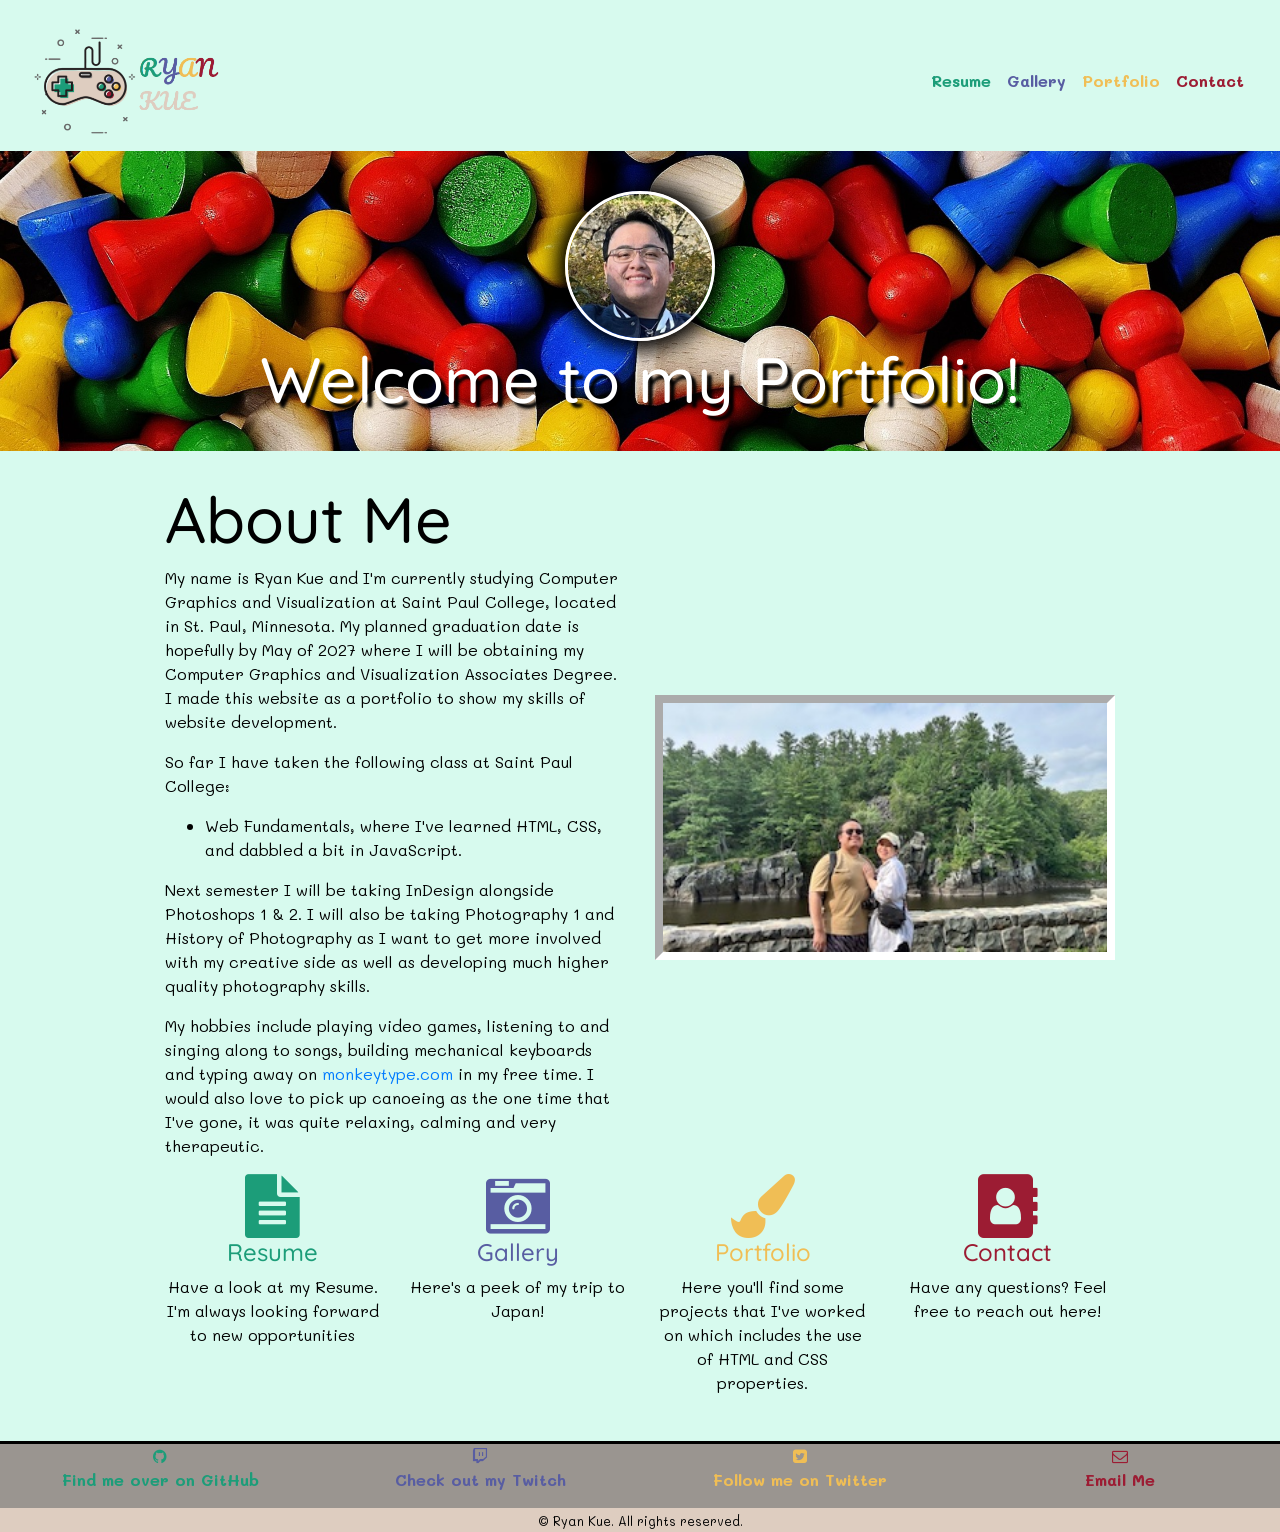
==== index.html @ 9b6f810a "Add files via upload" ====
<!DOCTYPE html>
<html lang="en">
<head>
	<meta charset="utf-8">
	<meta name="viewport" content="width=device-width, initial-scale=1, minimum-scale=1" />
	<title>Ryan Kue::Home</title>
	<meta name="description" content="This is the home page of Ryan's Portfolio.">
	<link rel="stylesheet" href="https://cdnjs.cloudflare.com/ajax/libs/font-awesome/4.7.0/css/font-awesome.min.css">
	<link rel="stylesheet" href="https://cdn.jsdelivr.net/npm/bootstrap@4.6.1/dist/css/bootstrap.min.css">

	<link rel="stylesheet" href="style.css">
</head>
<!-- Body  --> 
<body>
	<header>
		<a href="index.html" class="button1"><img src="images/logo.png" alt="logo" height="232" width="394" class="img-fluid logo"></a>
	</header>
	<!-- Navigation -->
	<nav>
		<ul>
			<li><a href="resume.html" class="button1">Resume</a></li>
			<li><a href="gallery.html" class="button2">Gallery</a></li>
  			<li><a href="portfolio.html" class="button3">Portfolio</a></li>
  			<li><a href="contact.html" class="button4">Contact</a></li>
  		</ul>
	</nav>
	<div class= "container-fluid home-hero">
		<div class="row">
			<div class="col-sm-12 self-portrait">
				<img src="images/self-portrait.jpg" alt="logo" height="352" width="359" class="home-portrait">
			</div>
		</div>
		<div class="row">
			<div class="col-sm-12">
				<h1>Welcome to my Portfolio!</h1>
			</div>
		</div>
	</div>
	<!-- Main Section -->
	<main>
		<div class="container-fluid">
			<div class="row">
				<div class="col-sm-6">
					<h1>About Me</h1>
					<p>My name is Ryan Kue and I'm currently studying Computer Graphics and Visualization at Saint Paul College, located in St. Paul, Minnesota. My planned graduation date is hopefully by May of 2027 where I will be obtaining my Computer Graphics and Visualization Associates Degree. I made this website as a portfolio to show my skills of website development.</p>
					<p>So far I have taken the following class at Saint Paul College:</p>
					<ul>
						<li>Web Fundamentals, where I've learned HTML, CSS, and dabbled a bit in JavaScript.</li>
					</ul>
					<p>Next semester I will be taking InDesign alongside Photoshops 1 & 2. I will also be taking Photography 1 and History of Photography as I want to get more involved with my creative side as well as developing much higher quality photography skills.</p>
					<p>My hobbies include playing video games, listening to and singing along to songs, building mechanical keyboards and typing away on <a href="https://monkeytype.com/" target="_blank">monkeytype.com</a> in my free time. I would also love to pick up canoeing as the one time that I've gone, it was quite relaxing, calming and very therapeutic.</p>
					</div>
					<div class="col-sm-6 couple-portrait">
						<img src="images/portrait.jpg" width="2387" height="2218" alt="a photo of my significant other and I at Taylor Falls. I'm on the left." class="home-image">
					</div>
				</div>
			</div>
		</div>
		<div class="container-fluid">
			<div class="row nav">
				<div class="col-sm-3">
					<a href="resume.html" class="button1">
					<i class="fa fa-file-text" aria-hidden="true"></i>
					<h4>Resume</h4>
					</a>
					<p>Have a look at my Resume. I'm always looking forward to new opportunities</p>
				</div>
				<div class="col-sm-3">
					<a href="gallery.html" class="button2">
					<i class="fa fa-camera-retro" aria-hidden="true"></i>
					<h4>Gallery</h4>
					</a>
					<p>Here's a peek of my trip to Japan!</p>
				</div>
				<div class="col-sm-3">
					<a href="portfolio.html" class="button3">
					<i class="fa fa-paint-brush" aria-hidden="true"></i>
					<h4>Portfolio</h4>
					</a>
					<p>Here you'll find some projects that I've worked on which includes the use of HTML and CSS properties.</p>
				</div>
				<div class="col-sm-3">
					<a href="contact.html" class="button4">
					<i class="fa fa-address-book" aria-hidden="true"></i>
					<h4>Contact</h4>
					</a>
					<p>Have any questions? Feel free to reach out here!</p>
				</div>
			</div>
		</div>
	</main>
	<!-- Footer -->
	<footer>
		<div class="container-fluid">
			<div class="row">
				<div class="col-sm-3">
					<a href="https://theryk321.github.io/theryk321" class="button1" target="_blank">
					<i class="fa fa-github" aria-hidden="true"></i>
					<p>Find me over on GitHub</p>
				</div>
				<div class="col-sm-3">
					<a href="https://www.twitch.tv/theryk321" class="button2" target="_blank">
					<i class="fa fa-twitch" aria-hidden="true"></i>
					<p>Check out my Twitch</p></a>
				</div>
				<div class="col-sm-3">
					<a href="https://x.com/theryk321" class="button3" target="_blank">
					<i class="fa fa-twitter-square" aria-hidden="true"></i>
					<p>Follow me on Twitter</p></a>
				</div>
				<div class="col-sm-3">
					<a href="mailto:uw2428yw@go.minnstate.edu" class="button4" target="_blank">
					<i class="fa fa-envelope-o" aria-hidden="true"></i>
					<p>Email Me</p></a>
				</div>
			</div>
		</div>
		<div class="row footer2">
			<div class="col-sm-12">
				<small>&copy; Ryan Kue. All rights reserved.</small>
			</div>
		</div>
	</footer>
	<!--jQuery, Popper, and Bootstrap Javascript files-->
	<script src="https://cdn.jsdelivr.net/npm/jquery@3.6.0/dist/jquery.slim.min.js"></script>
	<script src="https://cdn.jsdelivr.net/npm/popper.js@1.16.1/dist/umd/popper.min.js"></script>
	<script src="https://cdn.jsdelivr.net/npm/bootstrap@4.6.1/dist/js/bootstrap.bundle.min.js"></script>
</body>
</html>
---- style.css ----
@import url('https://fonts.googleapis.com/css2?family=Mali:ital,wght@0,200;0,300;0,400;0,500;0,600;0,700;1,200;1,300;1,400;1,500;1,600;1,700&display=swap');
@import url('https://fonts.googleapis.com/css2?family=Mali&family=Quicksand:wght@300..700&display=swap');
/* Fonts for headings and body */
h1, h2, h3, h4{
        font-family: "Quicksand", sans-serif;
}

body{
  	font-family: "Mali", cursive;
    margin: 0;
    background-color: #d7faee;
    color: #000000;
}
/* Website Links for Nav+Footer*/
.button1:link{
    color: #1c9d79;
}
.button1:visited{
    color: #1c9d79;
}
.button1:hover{
    color: #136c53;
}
.button1:active{
    color: #136c53;
}

.button2:link{
    color: #585da2;
}
.button2:visited{
    color: #585da2;
}
.button2:hover{
    color: #3e4274;
}
.button2:active{
    color: #3e4274;
}

.button3:link{
    color: #f0be55;
}
.button3:visited{
    color: #f0be55;
}
.button3:hover{
    color: #eba714;
}
.button3:active{
    color: #eba714;
}

.button4:link{
    color: #9c1c33;
}
.button4:visited{
    color: #9c1c33;
}
.button4:hover{
    color: #6c1323;
}
.button4:active{
    color: #6c1323;
}
/* Header */
header{
    text-align: center;
    margin: 2%;
}
header img{
    float: left;
}
/* Navigation */
nav{
    font-weight: 700;
    padding: 5px;
    margin: 2%;
}
nav ul{
    text-align: right;
    list-style-type: none;
    margin: 8px 0;
    padding-top: 30px;
    padding-bottom: 20px;
}
nav li{
    display: inline;
    padding: 5px;
}
nav a{
    text-decoration: none;
}
/* Main */
main{
    max-width: 1000px;
    margin: 20px auto;
    padding: 10px;
}
/* Footer */
footer{
    background-color: #9a9590;
    font-weight: 700;
    text-align: center;
    border-top: 3px solid #000000;
}
.footer2{
    background-color: #decdc0;
}
/* CSS withouth a media query--applies to all sizes unless overidden */
h1{
    font-size: 4em;
}
.gallery .preview{
    width: 100%;
    height: auto;
}

.gallery .gallery-thumbnails img {
    border: 6px solid white;
    width: 100px;
    height: 75px;
    margin: 3px 10px 10px 0;
}

.gallery .gallery-thumbnails img:hover {
    border: 7px solid white;
    opacity: 0.8;
    cursor: pointer;
}

.gallery .preview img#preview {
    border: 8px solid white; 
    box-shadow: 0px 0px 20px 10px black;
    max-width: 100%;
    height: auto;
    margin: 0 auto !important;
    display: block !important;
}
/* CSS Adjustments for Tablets */
@media only screen and (max-width: 1024px){
    h1{
        font-size: 2em;
    }
}
/* CSS Adjustments for Smartphones */
@media only screen and (max-width: 768px){
    h1{
        font-size: 1.5em;
    }
}
/* This is the CSS for the hero image */
.home-hero{
    background-image:url(images/home-hero.jpg);
    height: 300px;
    background-size: cover;
    background-position: top center; 
    text-align: center;
    color: white;
}
.home-hero h1{
    margin-bottom: 40px;
    text-shadow: 5px 5px 3px black;
}
.self-portrait{
    margin-top: 40px;
    display: flex;
    justify-content: center;
    align-items: center;
}
.home-portrait{
    height: 150px;
    width: 150px;
    border: 3px white solid;
    border-radius: 50%;
    box-shadow: 0px 0px 20px 10px black;
}
.couple-portrait{
    display: flex;
    align-items: center;
}
/* Hero Image */
.home-image{
    float: right;
    border: 8px inset white;
    max-width: 100%;
    height: auto;
}
.game-controls{
    display: flex;
    justify-content: center;
    align-items: center;
}
.logo{
   margin: 0 auto;
   display:block;
   max-width: 200px;
   max-height: 150px;
}
.logo:hover{
   opacity: 0.7;
}
.fa-file-text{
    font-size: 4em;
    display: block;
    color: #1c9d79;
    text-align: center;
}
.fa-camera-retro{
    font-size: 4em;
    display: block;
    color: #585da2;
    text-align: center;
}
.fa-paint-brush{
    font-size: 4em;
    display: block;
    color: #f0be55;
    text-align: center;
}
.fa-address-book{
    font-size: 4em;
    display: block;
    color: #9c1c33;
    text-align: center;
}
div .nav{
    text-align: center;
}
.resume{
    background-color: white;
    border: 1px lightgray solid;
}
.web-photos{
    border: 3px #9a9590 dashed;
    margin: 2%;
}
.portfolio-photos img:hover{
    opacity: 0.8;
    cursor: pointer;
}
.contact-photo{
    border: 6px white solid;
    box-shadow: 0px 0px 15px 1px black;
}
.asterisk{
    color: #dd3025;
}
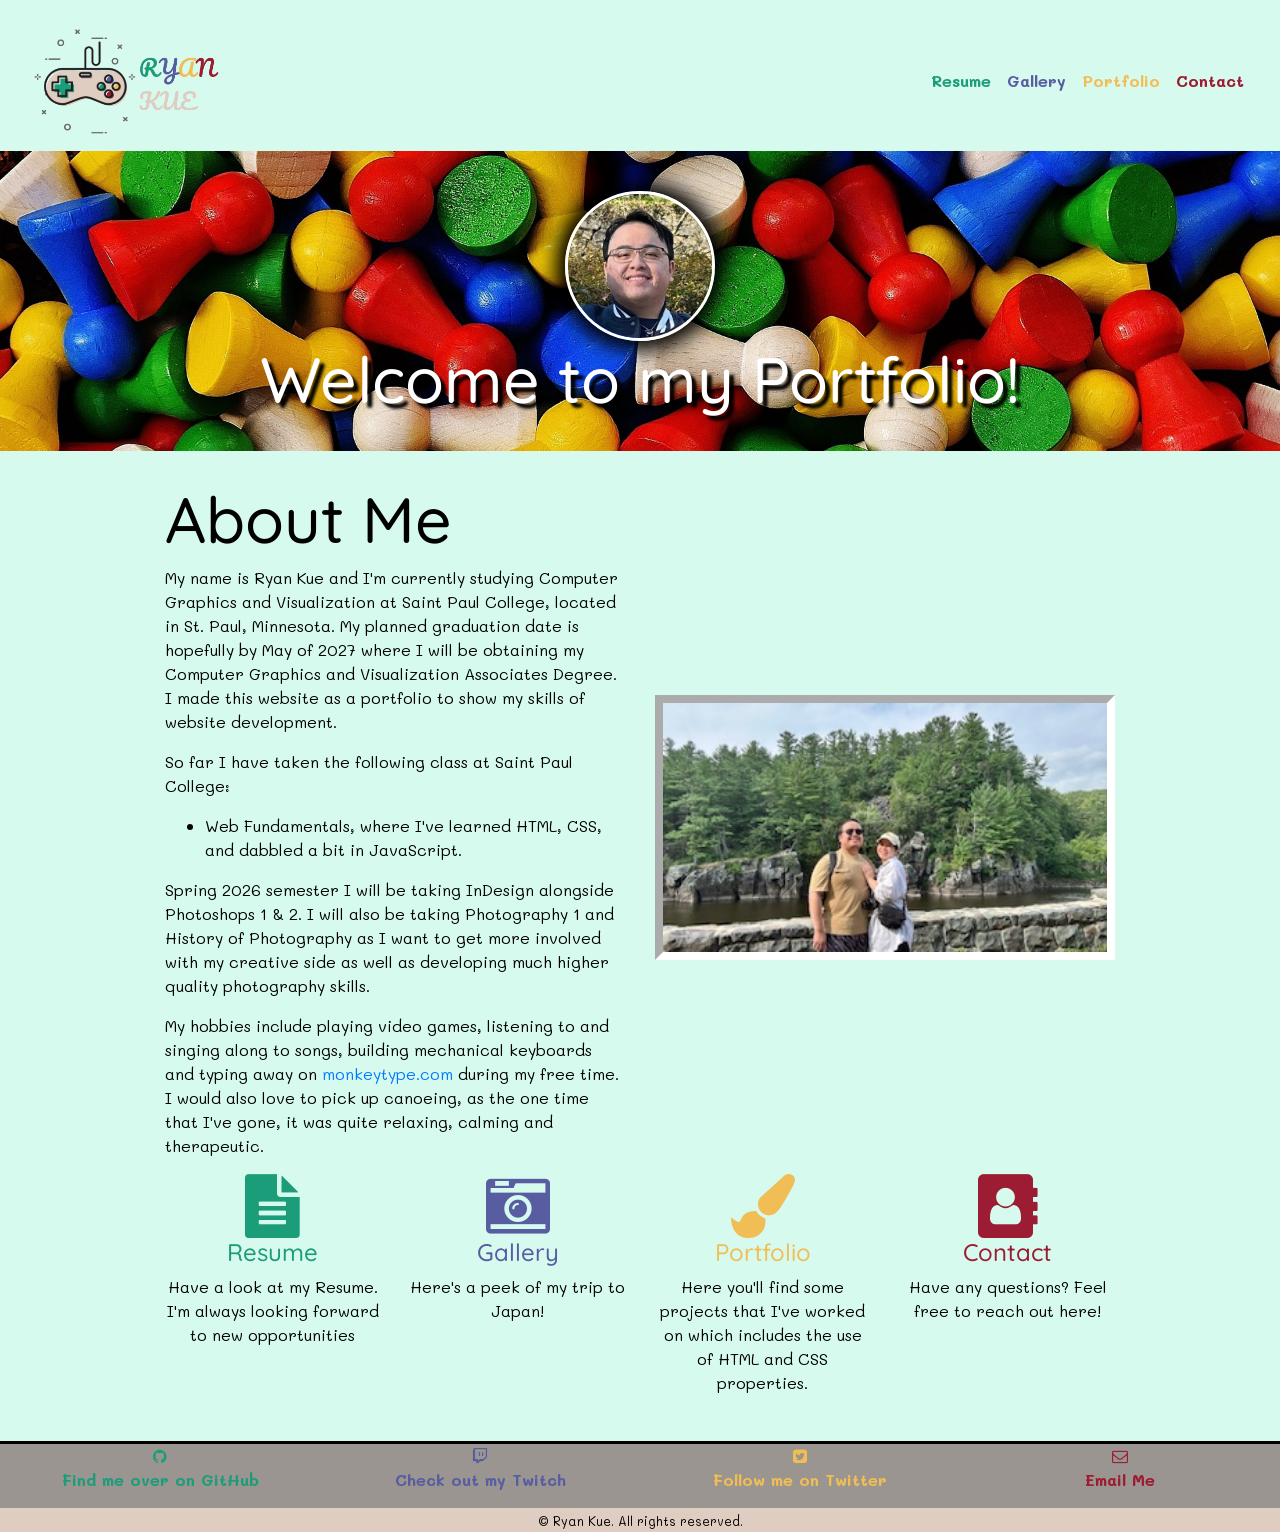
==== commit 4ab6e8d5: "Update index.html" ====
--- a/index.html
+++ b/index.html
@@ -47,8 +47,8 @@
 					<ul>
 						<li>Web Fundamentals, where I've learned HTML, CSS, and dabbled a bit in JavaScript.</li>
 					</ul>
-					<p>Next semester I will be taking InDesign alongside Photoshops 1 & 2. I will also be taking Photography 1 and History of Photography as I want to get more involved with my creative side as well as developing much higher quality photography skills.</p>
-					<p>My hobbies include playing video games, listening to and singing along to songs, building mechanical keyboards and typing away on <a href="https://monkeytype.com/" target="_blank">monkeytype.com</a> in my free time. I would also love to pick up canoeing as the one time that I've gone, it was quite relaxing, calming and very therapeutic.</p>
+					<p>Spring 2026 semester I will be taking InDesign alongside Photoshops 1 & 2. I will also be taking Photography 1 and History of Photography as I want to get more involved with my creative side as well as developing much higher quality photography skills.</p>
+					<p>My hobbies include playing video games, listening to and singing along to songs, building mechanical keyboards and typing away on <a href="https://monkeytype.com/" target="_blank">monkeytype.com</a> during my free time. I would also love to pick up canoeing, as the one time that I've gone, it was quite relaxing, calming and therapeutic.</p>
 					</div>
 					<div class="col-sm-6 couple-portrait">
 						<img src="images/portrait.jpg" width="2387" height="2218" alt="a photo of my significant other and I at Taylor Falls. I'm on the left." class="home-image">
@@ -126,4 +126,4 @@
 	<script src="https://cdn.jsdelivr.net/npm/popper.js@1.16.1/dist/umd/popper.min.js"></script>
 	<script src="https://cdn.jsdelivr.net/npm/bootstrap@4.6.1/dist/js/bootstrap.bundle.min.js"></script>
 </body>
-</html>+</html>
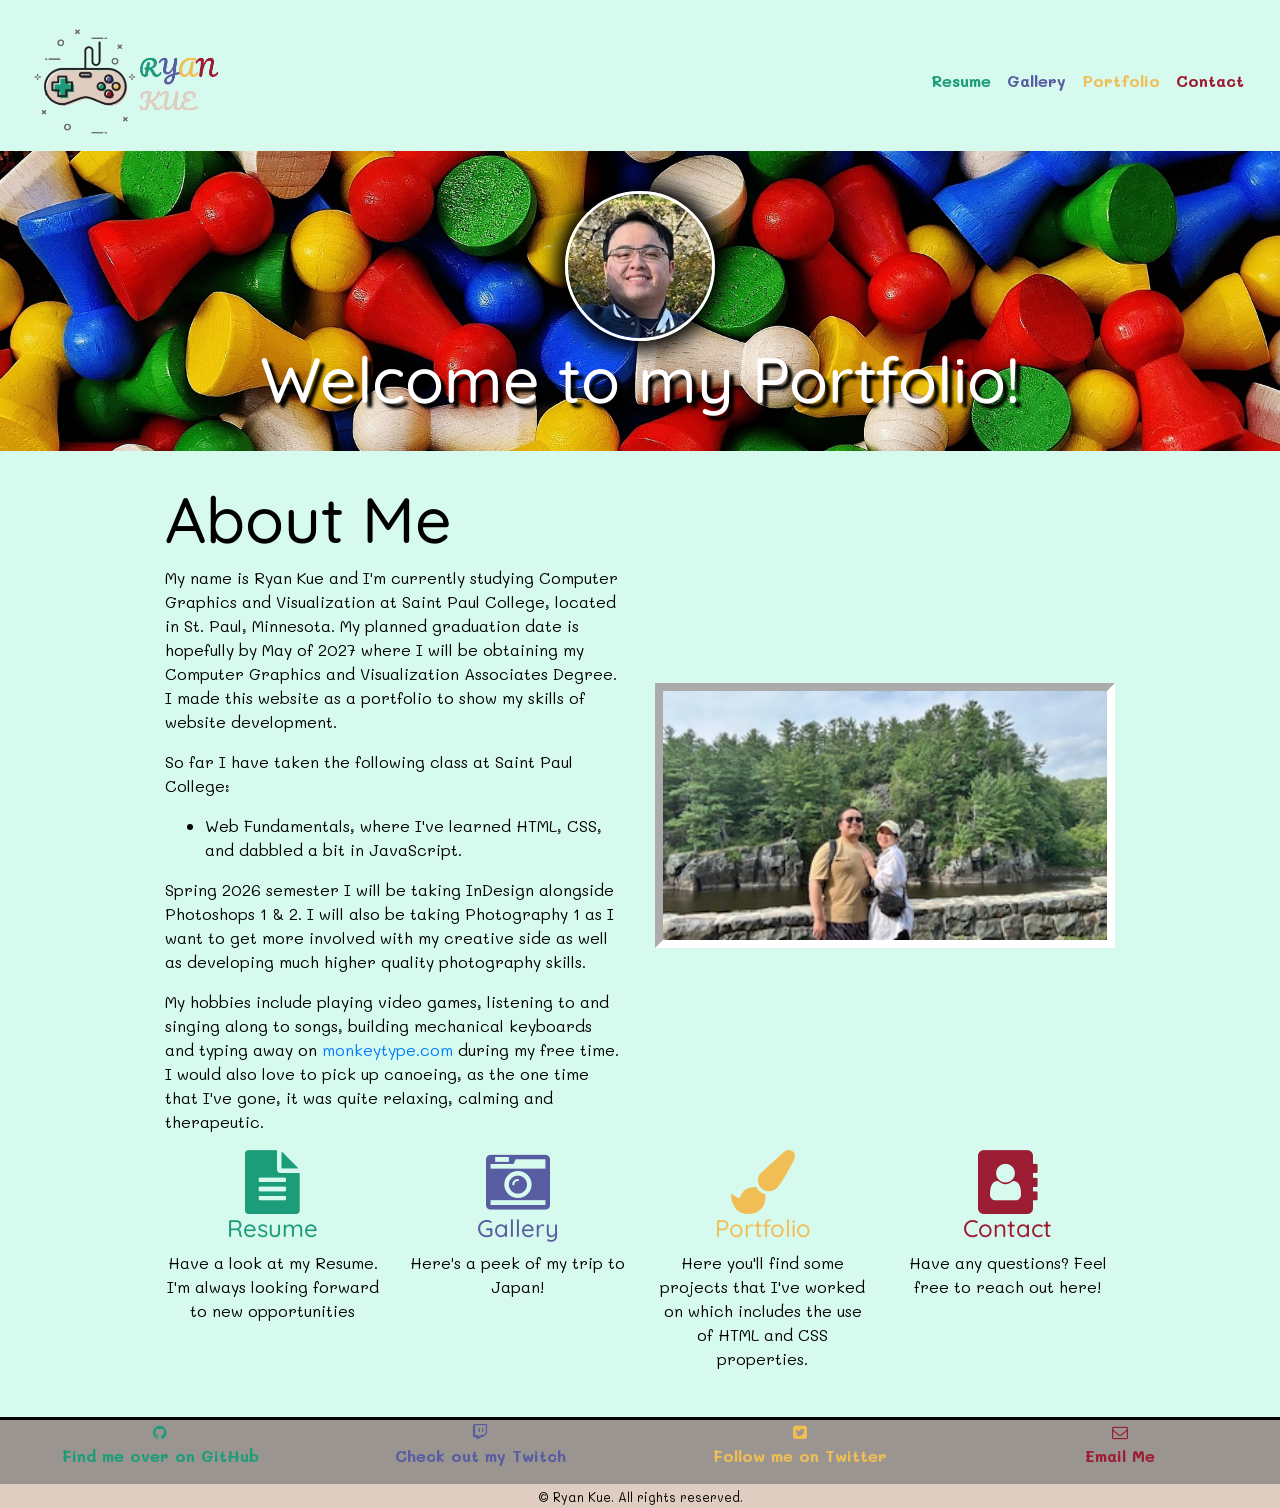
==== commit 6d339fe0: "Update index.html" ====
--- a/index.html
+++ b/index.html
@@ -47,7 +47,7 @@
 					<ul>
 						<li>Web Fundamentals, where I've learned HTML, CSS, and dabbled a bit in JavaScript.</li>
 					</ul>
-					<p>Spring 2026 semester I will be taking InDesign alongside Photoshops 1 & 2. I will also be taking Photography 1 and History of Photography as I want to get more involved with my creative side as well as developing much higher quality photography skills.</p>
+					<p>Spring 2026 semester I will be taking InDesign alongside Photoshops 1 & 2. I will also be taking Photography 1 as I want to get more involved with my creative side as well as developing much higher quality photography skills.</p>
 					<p>My hobbies include playing video games, listening to and singing along to songs, building mechanical keyboards and typing away on <a href="https://monkeytype.com/" target="_blank">monkeytype.com</a> during my free time. I would also love to pick up canoeing, as the one time that I've gone, it was quite relaxing, calming and therapeutic.</p>
 					</div>
 					<div class="col-sm-6 couple-portrait">
--- a/style.css
+++ b/style.css
@@ -245,4 +245,8 @@
 }
 .asterisk{
     color: #dd3025;
-}+}
+.ps-photos{
+    border: 3px #9a9590 solid;
+    margin: 2%;
+}
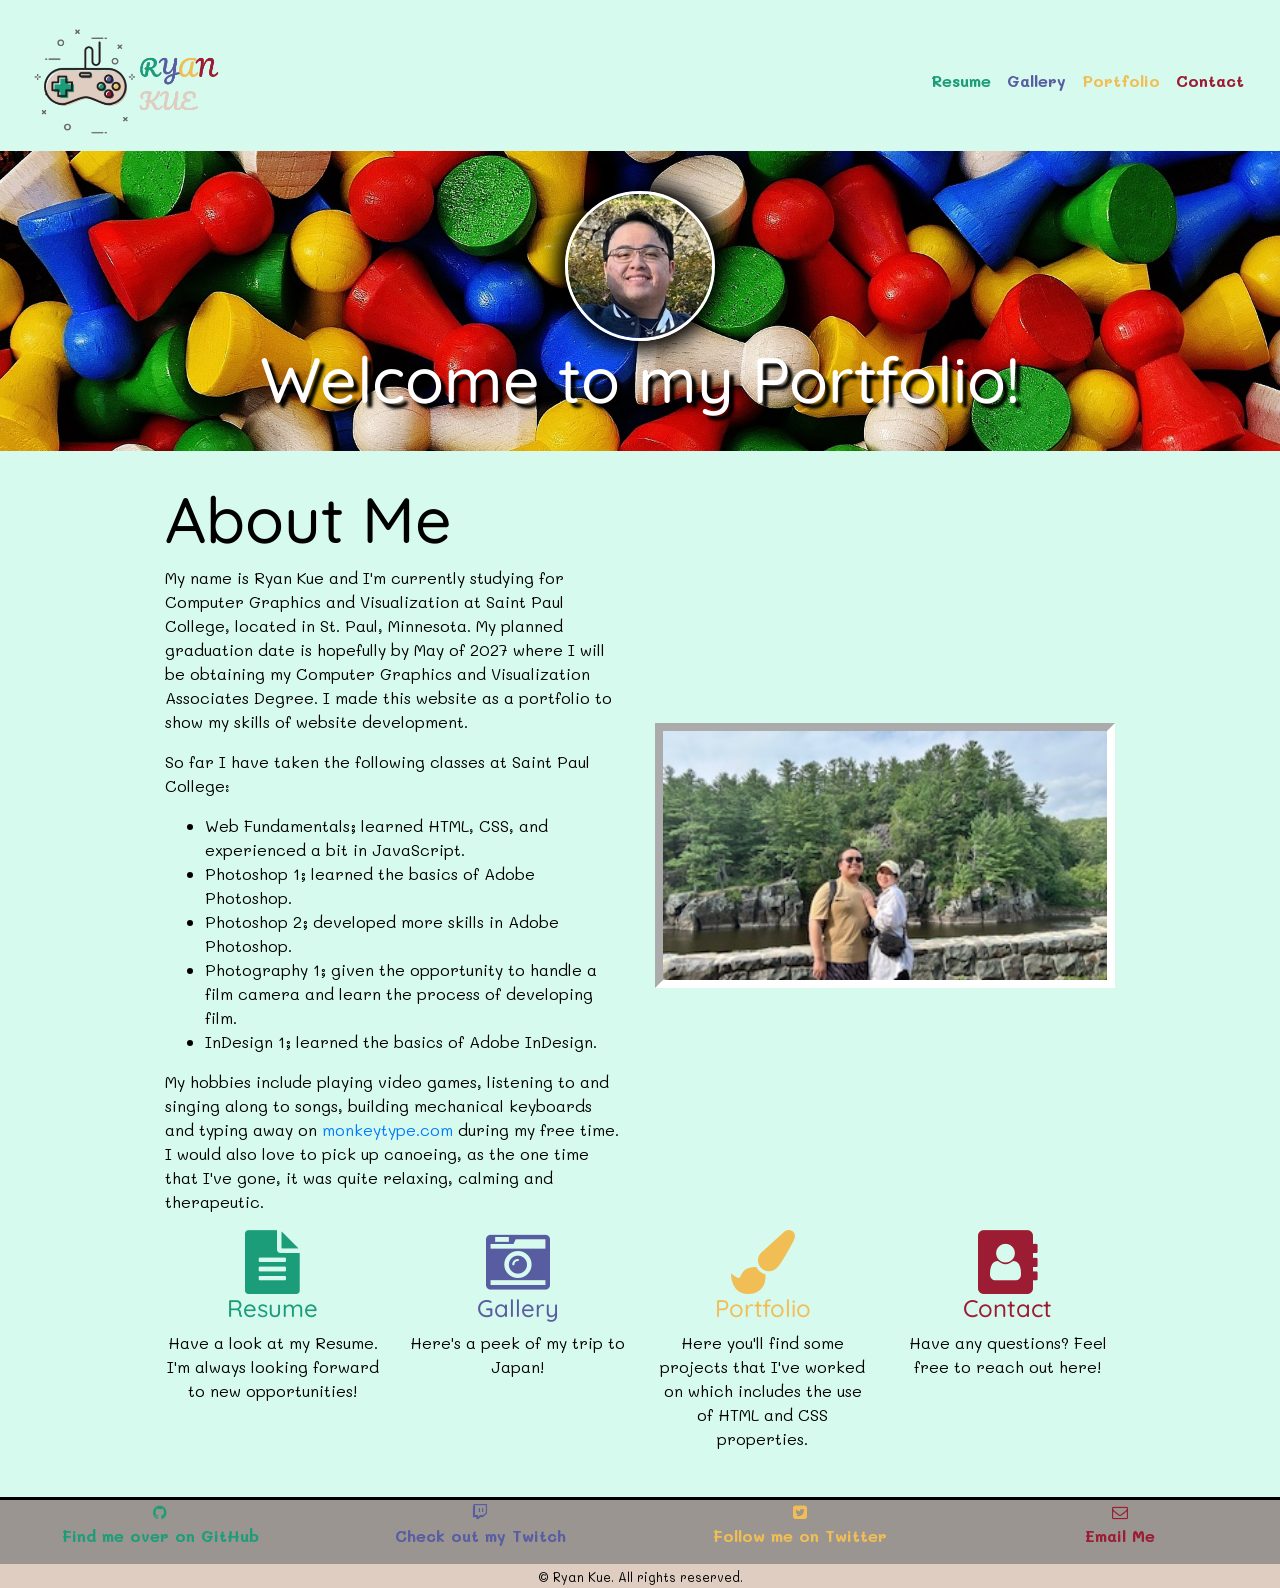
==== commit 1327cd87: "Add files via upload" ====
--- a/index.html
+++ b/index.html
@@ -42,12 +42,15 @@
 			<div class="row">
 				<div class="col-sm-6">
 					<h1>About Me</h1>
-					<p>My name is Ryan Kue and I'm currently studying Computer Graphics and Visualization at Saint Paul College, located in St. Paul, Minnesota. My planned graduation date is hopefully by May of 2027 where I will be obtaining my Computer Graphics and Visualization Associates Degree. I made this website as a portfolio to show my skills of website development.</p>
-					<p>So far I have taken the following class at Saint Paul College:</p>
+					<p>My name is Ryan Kue and I'm currently studying for Computer Graphics and Visualization at Saint Paul College, located in St. Paul, Minnesota. My planned graduation date is hopefully by May of 2027 where I will be obtaining my Computer Graphics and Visualization Associates Degree. I made this website as a portfolio to show my skills of website development.</p>
+					<p>So far I have taken the following classes at Saint Paul College:</p>
 					<ul>
-						<li>Web Fundamentals, where I've learned HTML, CSS, and dabbled a bit in JavaScript.</li>
+						<li>Web Fundamentals; learned HTML, CSS, and experienced a bit in JavaScript.</li>
+						<li>Photoshop 1; learned the basics of Adobe Photoshop.</li>
+						<li>Photoshop 2; developed more skills in Adobe Photoshop.</li>
+						<li>Photography 1; given the opportunity to handle a film camera and learn the process of developing film.</li>
+						<li>InDesign 1; learned the basics of Adobe InDesign.</li>
 					</ul>
-					<p>Spring 2026 semester I will be taking InDesign alongside Photoshops 1 & 2. I will also be taking Photography 1 as I want to get more involved with my creative side as well as developing much higher quality photography skills.</p>
 					<p>My hobbies include playing video games, listening to and singing along to songs, building mechanical keyboards and typing away on <a href="https://monkeytype.com/" target="_blank">monkeytype.com</a> during my free time. I would also love to pick up canoeing, as the one time that I've gone, it was quite relaxing, calming and therapeutic.</p>
 					</div>
 					<div class="col-sm-6 couple-portrait">
@@ -63,7 +66,7 @@
 					<i class="fa fa-file-text" aria-hidden="true"></i>
 					<h4>Resume</h4>
 					</a>
-					<p>Have a look at my Resume. I'm always looking forward to new opportunities</p>
+					<p>Have a look at my Resume. I'm always looking forward to new opportunities!</p>
 				</div>
 				<div class="col-sm-3">
 					<a href="gallery.html" class="button2">
@@ -126,4 +129,4 @@
 	<script src="https://cdn.jsdelivr.net/npm/popper.js@1.16.1/dist/umd/popper.min.js"></script>
 	<script src="https://cdn.jsdelivr.net/npm/bootstrap@4.6.1/dist/js/bootstrap.bundle.min.js"></script>
 </body>
-</html>
+</html>
--- a/style.css
+++ b/style.css
@@ -249,4 +249,4 @@
 .ps-photos{
     border: 3px #9a9590 solid;
     margin: 2%;
-}
+}
